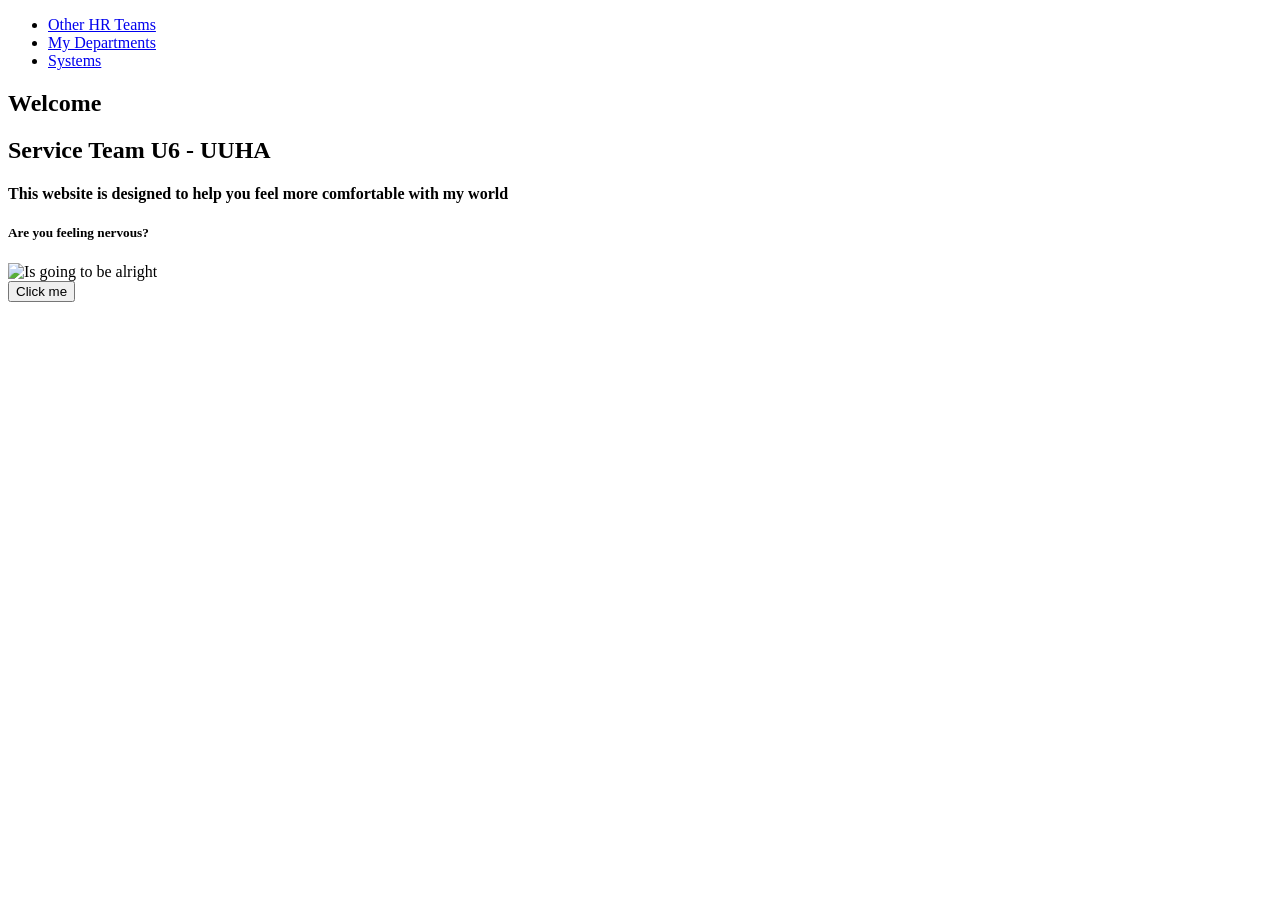
==== index.html @ 670f7b64 "Add files via upload" ====
<!DOCTYPE html>
<html lang="en">
<head>
    <meta charset="UTF-8">
    <meta name="viewport" content="width=device-width, initial-scale=1.0">
    <title>Welcome to U6!</title>
    <!--to link path to folder do not forget the slash forward!!-->    
    <link rel="stylesheet" href="/Styles/landing.css">
</head>
<body class="background">
    <script src="/JavaScript/systems.js"></script>
    
    <!--if I wanted the link to open a new tab, I would have to do <a target="blank" href....></a> -->

    <ul class="landinglist">              
        <li> <a href="other_hr_teams.html">Other HR Teams</a></li>
        <li> <a href="my_depts.html">My Departments</a></li>
        <li> <a href="systems.html">Systems</a></li>
    </ul>
    
    <h2>Welcome</h2>
    <h2>Service Team U6 - UUHA</h2>

    <h4>This website is designed to help you feel more comfortable with my world </h4>

    <!--this is how I did the button and the image https://www.geeksforgeeks.org/html/how-to-show-images-on-click-using-html/-->
    <div>
        <h5>Are you feeling nervous?</h5>
        <img id="image" src="/Images/gonnabealright.jpeg" alt="Is going to be alright">
    </div>

    <button type="button" onclick="show()" id="btnID">Click me</button>

</body>
</html>
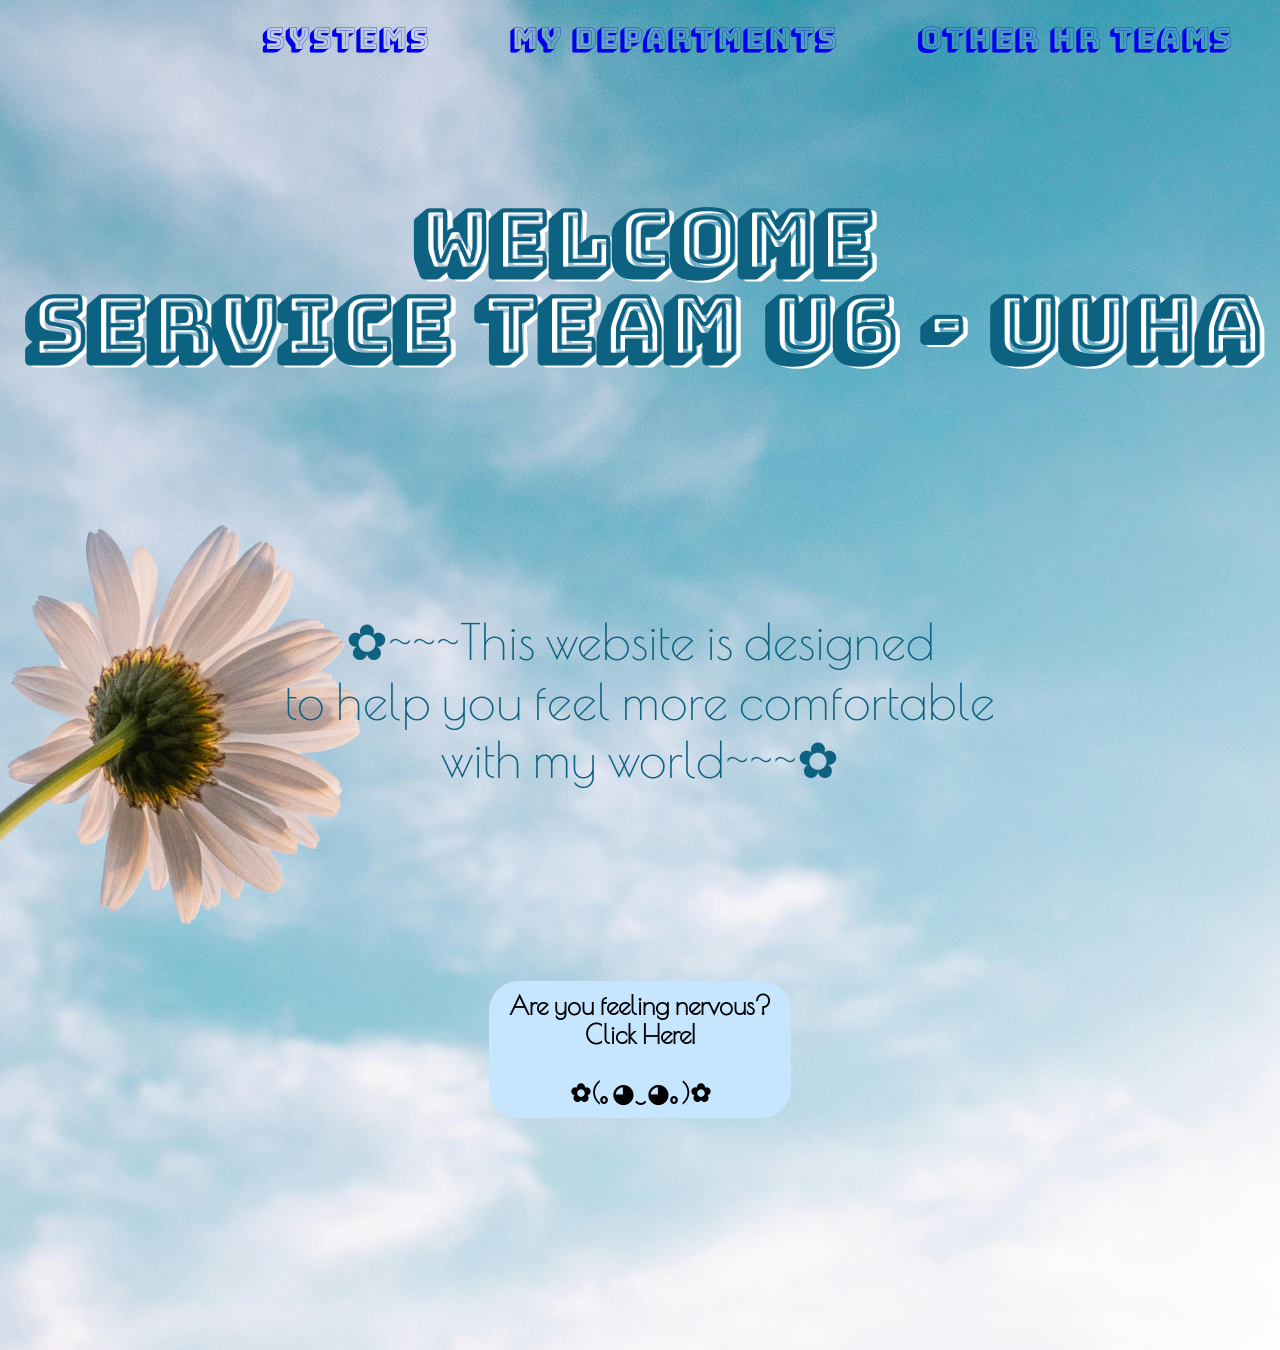
==== commit d1bfd00b: "Add files via upload" ====
--- a/index.html
+++ b/index.html
@@ -6,30 +6,39 @@
     <title>Welcome to U6!</title>
     <!--to link path to folder do not forget the slash forward!!-->    
     <link rel="stylesheet" href="/Styles/landing.css">
+
 </head>
+<link rel="preconnect" href="https://fonts.googleapis.com">
+<link rel="preconnect" href="https://fonts.gstatic.com" crossorigin>
+<link href="https://fonts.googleapis.com/css2?family=Bungee+Shade&family=Patrick+Hand&family=Patrick+Hand+SC&family=Poiret+One&family=Sour+Gummy:ital,wght@0,100..900;1,100..900&family=Tenor+Sans&display=swap" rel="stylesheet">
+
 <body class="background">
     <script src="/JavaScript/systems.js"></script>
     
     <!--if I wanted the link to open a new tab, I would have to do <a target="blank" href....></a> -->
 
-    <ul class="landinglist">              
-        <li> <a href="other_hr_teams.html">Other HR Teams</a></li>
-        <li> <a href="my_depts.html">My Departments</a></li>
-        <li> <a href="systems.html">Systems</a></li>
+    <ul class="bungee-shade-regular navigation">              
+        <li> <a href="/HTML/other_hr_teams.html">Other HR Teams</a></li>
+        <li> <a href="/HTML/my_depts.html">My Departments</a></li>
+        <li> <a href="/HTML/systems.html">Systems</a></li>
     </ul>
     
-    <h2>Welcome</h2>
-    <h2>Service Team U6 - UUHA</h2>
+    
+    <div> 
+        <h2 class="bungee-shade-regular welcome nerv padding1">Welcome</h2>
+        <h2 class="bungee-shade-regular welcome nerv padding2">Service Team U6 - UUHA</h2> 
+    </div>
 
-    <h4>This website is designed to help you feel more comfortable with my world </h4>
+    <div class="padding3">
+        <h2 class="thisweb poiret-one-regular">✿~~~This website is designed <br> to help you feel more comfortable<br> with my world~~~✿<br><br>  </h2>
+    </div>
 
     <!--this is how I did the button and the image https://www.geeksforgeeks.org/html/how-to-show-images-on-click-using-html/-->
-    <div>
-        <h5>Are you feeling nervous?</h5>
-        <img id="image" src="/Images/gonnabealright.jpeg" alt="Is going to be alright">
+
+    <div class="nerv">
+        <button class="nervous" onclick="showImage()">Are you feeling nervous?<br>Click Here!<br><br>✿(｡◕‿◕｡)✿</button>
     </div>
-
-    <button type="button" onclick="show()" id="btnID">Click me</button>
-
+    
+    
 </body>
 </html>
--- a/Styles/landing.css
+++ b/Styles/landing.css
@@ -0,0 +1,173 @@
+body, html {
+    height: 150%;
+}
+
+.background {
+    background-image: url(/Images/flower_sky.jpg);
+    height: 60%;
+    /*center and scale*/
+    background-position: center;
+    background-repeat:repeat;
+    background-size:cover;
+   
+}
+
+/*Navigation Menu styling*/
+ul {
+list-style-type: none;
+margin: 0%;
+padding: 0%;
+overflow: hidden;
+}
+
+ul li{
+    float:inline-end;
+}
+
+ul li a{
+    display: block;
+    margin:0;
+    padding: 10px 40px;
+    text-decoration: none;
+}
+
+.navigation {
+  font-size: 30px;
+  color: rgb(139, 0, 109);
+  font-weight: bolder;
+}
+
+a:visited {
+  color: rgb(139, 0, 109);
+  background-color: transparent;
+  text-decoration:none;
+  font-weight: bolder;
+}
+
+ul li a:hover {
+  background-color: #c6e6ff;
+  border-radius: 20px;
+}
+
+/* my fonts*/
+
+.sour-gummy-title {
+  font-family: "Sour Gummy", sans-serif;
+  font-optical-sizing:auto;
+  font-weight: 350;
+  font-style: normal;
+  font-variation-settings: "wdth" 60px;
+}
+
+.patrick-hand-regular {
+  font-family: "Patrick Hand", cursive;
+  font-weight: 400;
+  font-style: normal;
+}
+
+.patrick-hand-allcaps {
+  font-family: "Patrick Hand SC", cursive;
+  font-weight: 400;
+  font-style: normal;
+}
+
+.poiret-one-regular {
+  font-family: "Poiret One", sans-serif;
+  font-weight: 400;
+  font-style: normal;
+}
+
+.tenor-sans-regular {
+  font-family: "Tenor Sans", sans-serif;
+  font-weight: 400;
+  font-style: normal;
+}
+.bungee-shade-regular {
+  font-family: "Bungee Shade", sans-serif;
+  font-weight: 400;
+  font-style: normal;
+}
+
+/* styling sections*/
+
+.welcome {
+  font-size: 80px;
+  font-weight: bolder;
+  color:#0d6181;
+  text-shadow: 5px 2px white;
+}
+
+.thisweb {
+  font-size: 50px;
+  font-weight: 400;
+  text-align: center;
+  color: #0d6181;
+}
+
+.nerv {
+  display: flex;
+  justify-content: center;
+}
+
+.padding1 {
+  height: 20px;
+  margin-top: 120px;
+}
+.padding2 {
+  height: 10px;
+  padding-bottom: 200px;
+}
+
+.padding3 {
+  height: 10px;
+  padding-top: 20px;
+  padding-bottom: 400px;
+  display: flex;
+  justify-content: center;
+}
+
+.nervous{
+  font-family: "Poiret One", sans-serif;
+  font-size: 25px;
+  font-weight: bolder;
+  background-color: #c6e6ff; 
+  border-radius: 30px;
+  border: none;
+  padding: 10px 20px;
+  cursor: pointer;
+}
+
+/*dog image styling */
+
+.image-container {
+  position: fixed;
+  top: 50%;
+  left: 50%;
+  transform: translate(-50%, -50%);
+  background-color: white;
+  border: 1px solid #ccc;
+  padding: 10px;
+  box-shadow: 0 0 10px rgba(0, 0, 0, 0.2);
+  z-index: 9999;
+  max-width: 80%;
+  max-height: 80%;
+  overflow: auto;
+  }
+
+.image-container img {
+  max-width: 100%;
+  height: auto;
+  }
+
+.close-btn {
+  position: absolute;
+  top: 5px;
+  right: 5px;
+  background-color:#ccc;
+  color: darkgrey
+  border: none;
+  padding: 5px 10px;
+  cursor: pointer;
+  }
+
+
